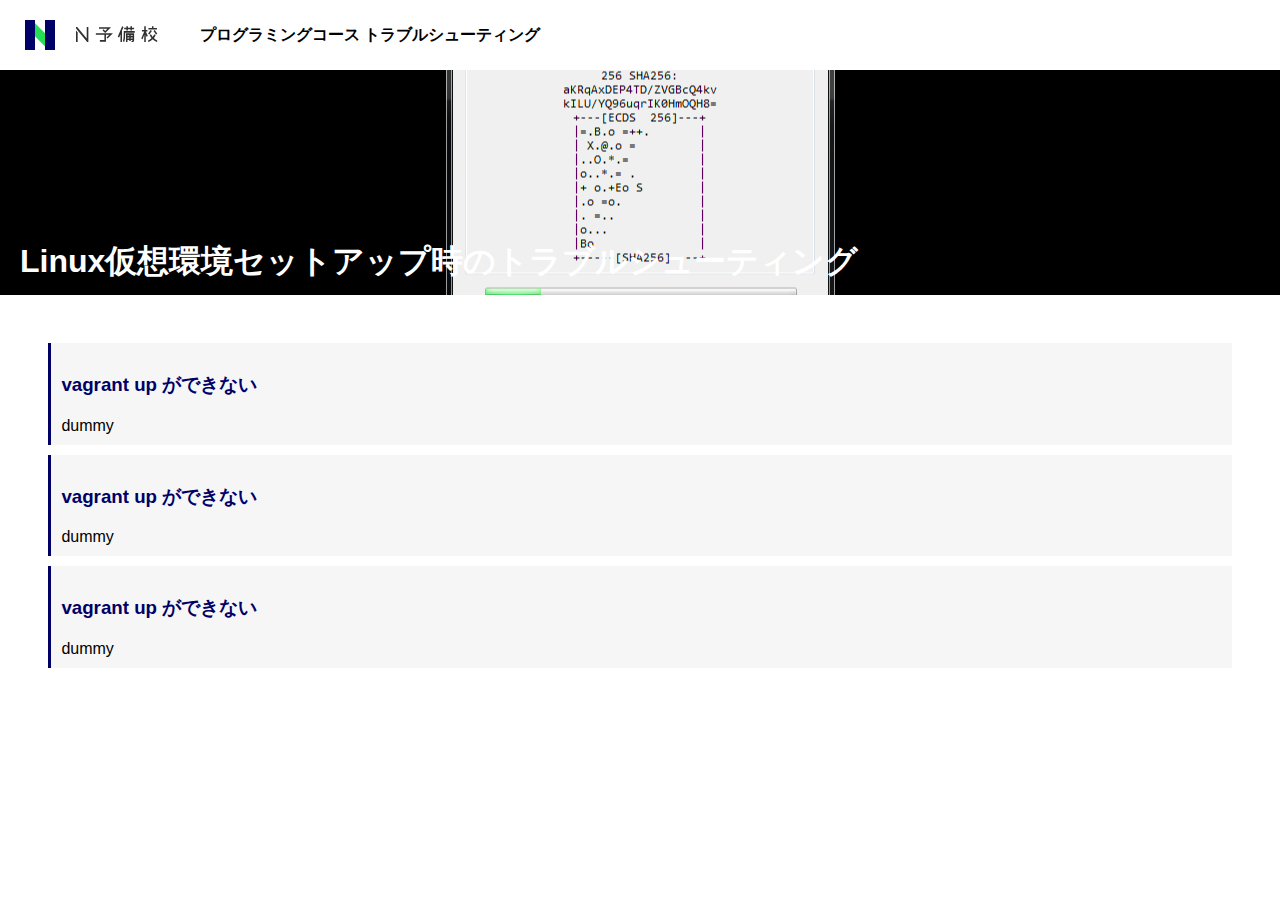
==== vagrant.html @ ff779b0c "initial commit" ====
<!DOCTYPE html>
<html lang="ja">

<head>
    <meta charset="UTF-8">
    <meta name="viewport" content="width=device-width, initial-scale=1.0">
    <meta http-equiv="X-UA-Compatible" content="ie=edge">
    <link rel="stylesheet" href="css/common.css">
    <title>Linux仮想環境セットアップ時のトラブルシューティング - N予備校 プログラミングコース</title>
</head>

<body>
    <div class="contents-container">
        <div class="navbar">
            <div class="logo"></div>
            <div class="navtext">プログラミングコース トラブルシューティング</div>

        </div>

        <div class="header">
            <h2 class="headertext">Linux仮想環境セットアップ時のトラブルシューティング</h2>

        </div>

        <div class="content">
            <div class="case">
                <h3 class="casetitle">vagrant up ができない</h3>
                <span>dummy</span>
            </div>


            <div class="case">
                <h3 class="casetitle">vagrant up ができない</h3>
                <span>dummy</span>
            </div>

            <div class="case">
                <h3 class="casetitle">vagrant up ができない</h3>
                <span>dummy</span>
            </div>
            
        </div>


    </div>

</body>

</html>
---- css/common.css ----
html, body{
    margin: 0px;
}

body{
    font-family: Avenir, 'Open Sans', -apple-system, BlinkMacSystemFont, "Yu Gothic" ,YuGothicM, Meiryo, sans-serif;

}

.navbar{
    height:70px;
    background-color:#fff;
    display: flex;
    align-items:center;
}

.logo{
    width: 200px;
    height:100%;
    background-image: url("../img/n-yobi-logo.svg");
    background-position: center center;
    background-repeat: no-repeat;
    background-size: auto auto;
}

.navtext{
    font-weight: Bold;
}

.header{
    background-image: url("../img/dummy.png");
    height:25vh;
    background-position: center center;
    background-repeat: repeat;  /* TODO: no-repeat */
    position: relative;
}

.headertext{
    color: #fff;
    font-weight: Bold;
    font-size: 200%;
    position: absolute;
    bottom: 5%;
    left: 20px;
    margin: 0px;
}

.content{
    padding:3%;
}

.case{
    background-color: #F6F6F6;
    border-left: #000066 solid 3px;
    padding: 10px;
    margin: 10px;
}

.casetitle{
    color:#000066;

}
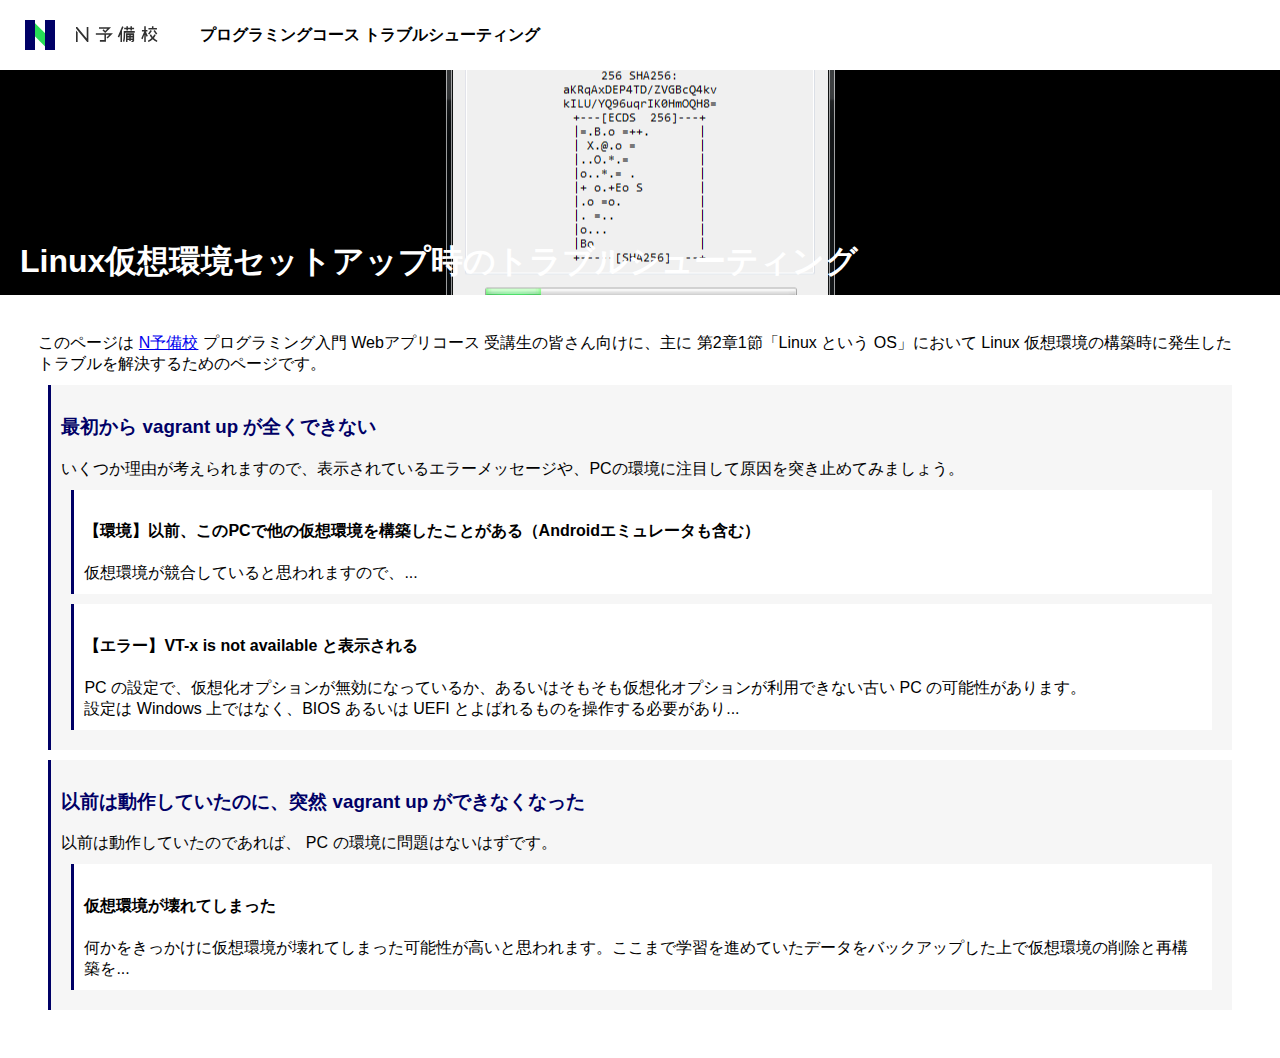
==== commit c88cb08b: "いくつかのケースを少し書き進めた" ====
--- a/vagrant.html
+++ b/vagrant.html
@@ -23,22 +23,38 @@
         </div>
 
         <div class="content">
+
+            <span>このページは <a href="https://www.nnn.ed.nico/pages/programming/">N予備校</a> プログラミング入門 Webアプリコース 受講生の皆さん向けに、主に 第2章1節「Linux という OS」において Linux 仮想環境の構築時に発生したトラブルを解決するためのページです。</span>
+
+
             <div class="case">
-                <h3 class="casetitle">vagrant up ができない</h3>
-                <span>dummy</span>
+                <h3 class="casetitle">最初から vagrant up が全くできない</h3>
+                <span>いくつか理由が考えられますので、表示されているエラーメッセージや、PCの環境に注目して原因を突き止めてみましょう。</span>
+                <div class="casechild">
+                        <h4>【環境】以前、このPCで他の仮想環境を構築したことがある（Androidエミュレータも含む）</h4>
+                        <span>仮想環境が競合していると思われますので、...</span>
+                </div>
+
+                <div class="casechild">
+                        <h4>【エラー】VT-x is not available と表示される</h4>
+                        <span>PC の設定で、仮想化オプションが無効になっているか、あるいはそもそも仮想化オプションが利用できない古い PC の可能性があります。<br>設定は Windows 上ではなく、BIOS あるいは UEFI とよばれるものを操作する必要があり...</span>
+                </div>
+                
             </div>
 
 
             <div class="case">
-                <h3 class="casetitle">vagrant up ができない</h3>
-                <span>dummy</span>
+                <h3 class="casetitle">以前は動作していたのに、突然 vagrant up ができなくなった</h3>
+                <span>以前は動作していたのであれば、 PC の環境に問題はないはずです。</span>
+
+                <div class="casechild">
+                        <h4>仮想環境が壊れてしまった</h4>
+                        <span>何かをきっかけに仮想環境が壊れてしまった可能性が高いと思われます。ここまで学習を進めていたデータをバックアップした上で仮想環境の削除と再構築を...</span>
+                </div>
+
             </div>
 
-            <div class="case">
-                <h3 class="casetitle">vagrant up ができない</h3>
-                <span>dummy</span>
-            </div>
-            
+
         </div>
 
 
--- a/css/common.css
+++ b/css/common.css
@@ -58,5 +58,11 @@
 
 .casetitle{
     color:#000066;
+}
 
+.casechild{
+    background-color: #fff;
+    border-left: #000066 solid 3px;
+    padding: 10px;
+    margin: 10px;
 }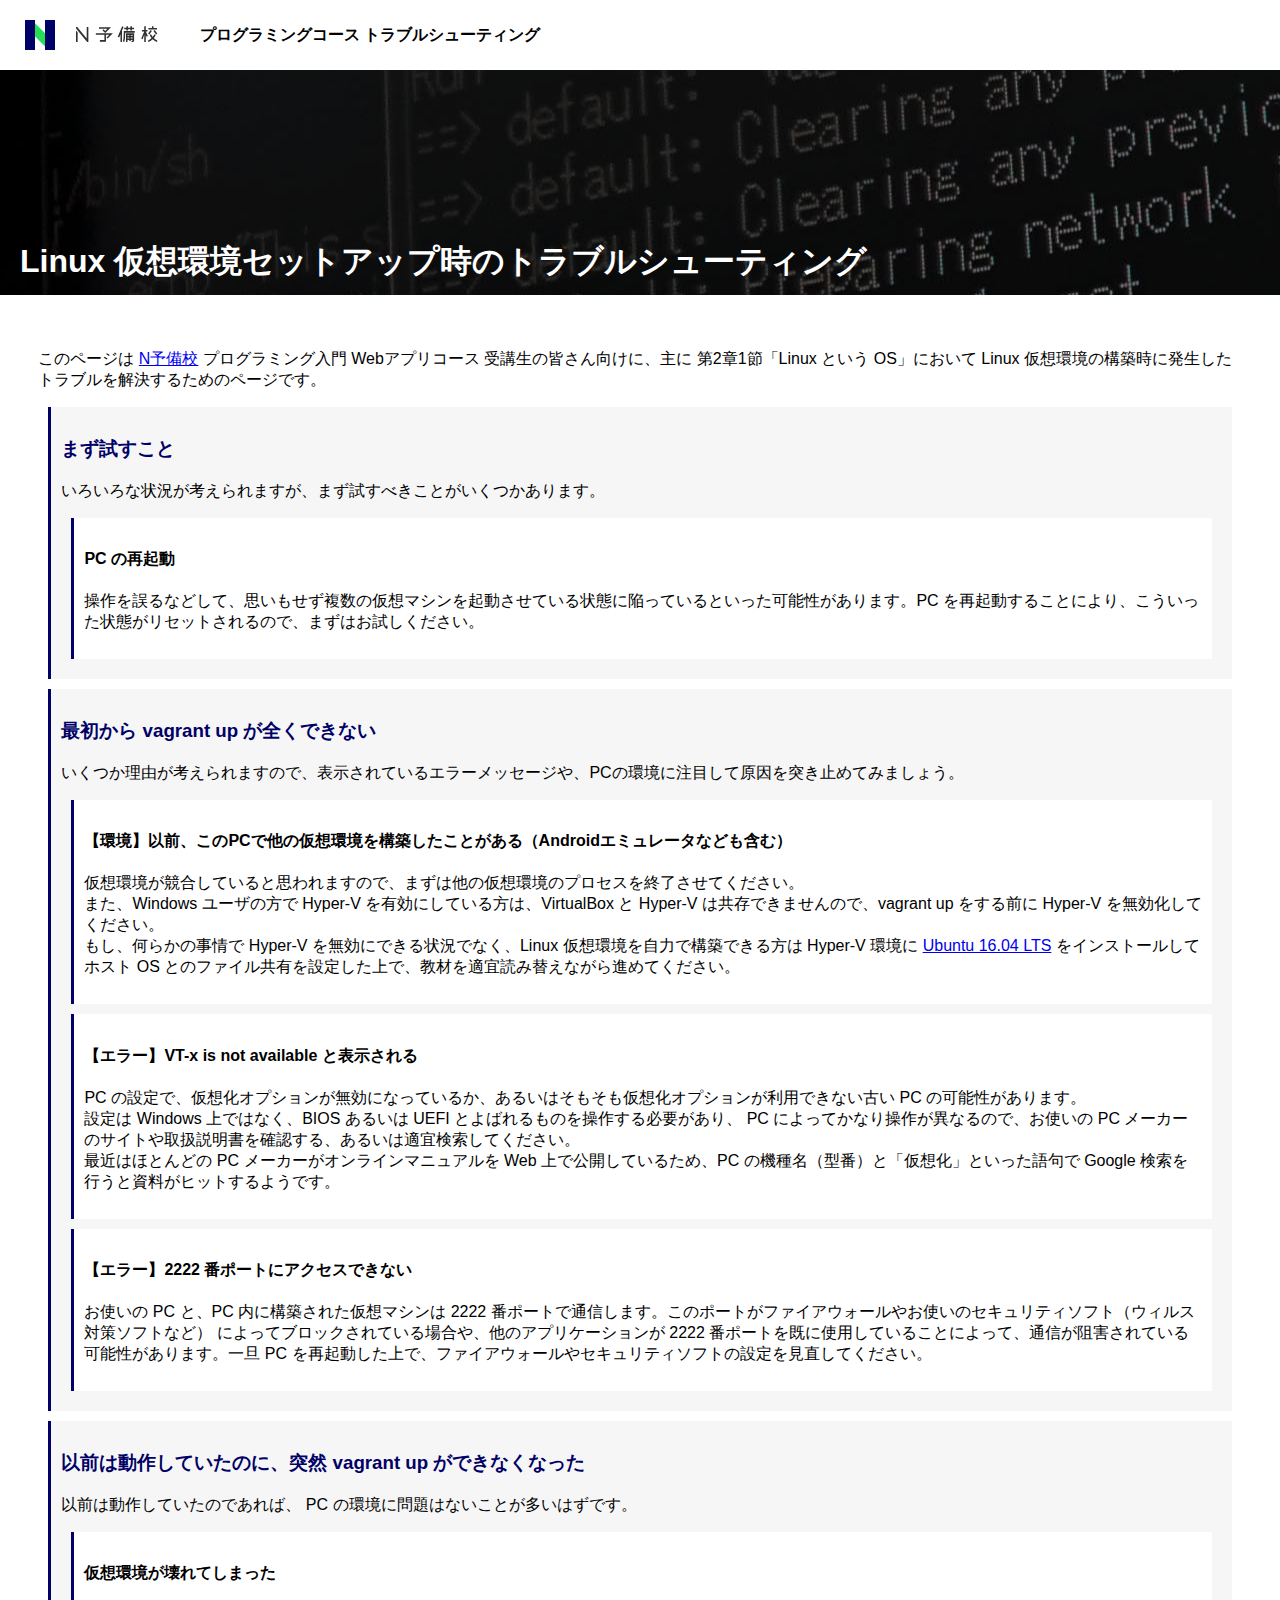
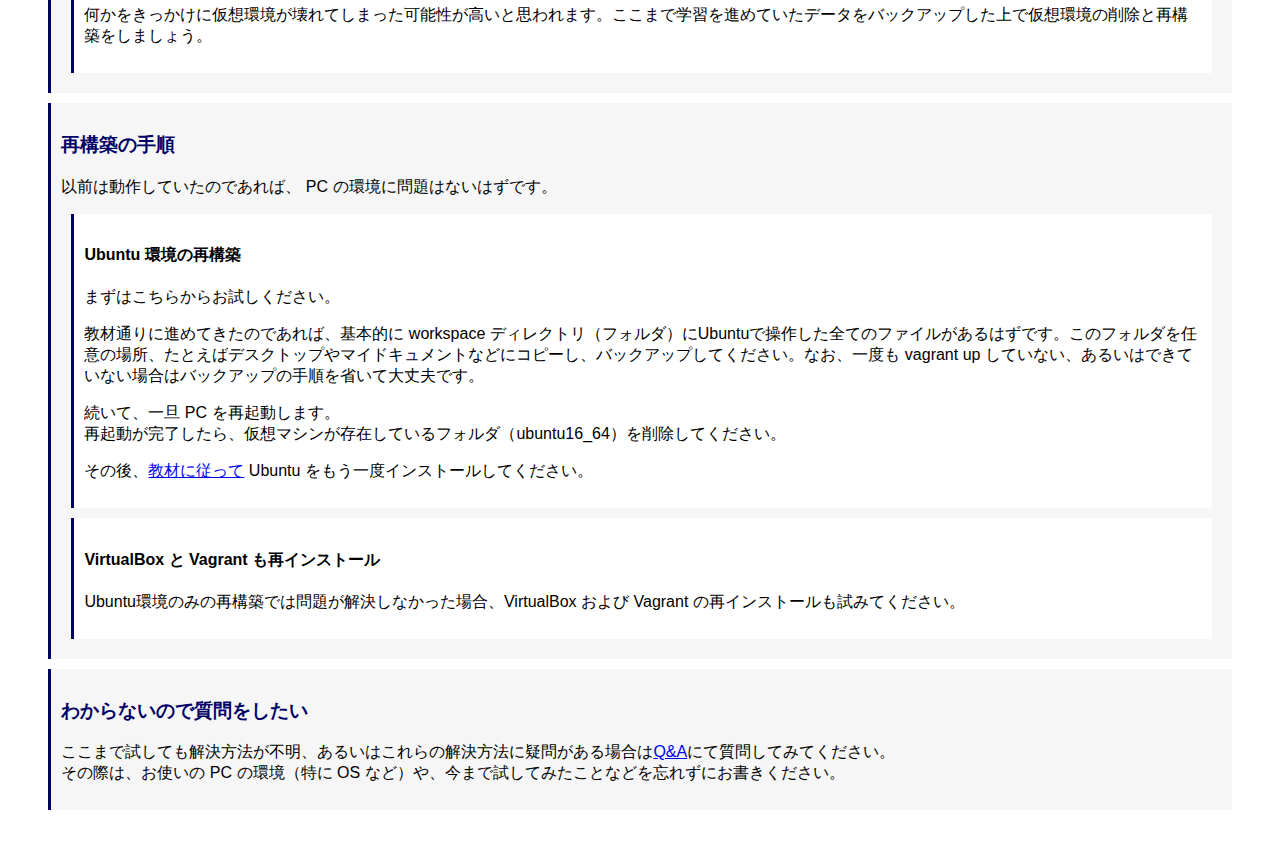
==== commit 2d7ea970: "加筆" ====
--- a/vagrant.html
+++ b/vagrant.html
@@ -14,52 +14,97 @@
         <div class="navbar">
             <div class="logo"></div>
             <div class="navtext">プログラミングコース トラブルシューティング</div>
-
         </div>
 
         <div class="header">
-            <h2 class="headertext">Linux仮想環境セットアップ時のトラブルシューティング</h2>
-
+            <h2 class="headertext">Linux 仮想環境セットアップ時のトラブルシューティング</h2>
         </div>
 
         <div class="content">
 
-            <span>このページは <a href="https://www.nnn.ed.nico/pages/programming/">N予備校</a> プログラミング入門 Webアプリコース 受講生の皆さん向けに、主に 第2章1節「Linux という OS」において Linux 仮想環境の構築時に発生したトラブルを解決するためのページです。</span>
+            <p>このページは
+                <a href="https://www.nnn.ed.nico/pages/programming/">N予備校</a> プログラミング入門 Webアプリコース 受講生の皆さん向けに、主に 第2章1節「Linux という OS」において Linux 仮想環境の構築時に発生したトラブルを解決するためのページです。</p>
 
+            <div class="case">
+                <h3 class="casetitle">まず試すこと</h3>
+                <p>いろいろな状況が考えられますが、まず試すべきことがいくつかあります。</p>
+                <div class="casechild">
+                    <h4>PC の再起動</h4>
+                    <p>操作を誤るなどして、思いもせず複数の仮想マシンを起動させている状態に陥っているといった可能性があります。PC を再起動することにより、こういった状態がリセットされるので、まずはお試しください。</p>
+                </div>
+
+            </div>
 
             <div class="case">
                 <h3 class="casetitle">最初から vagrant up が全くできない</h3>
-                <span>いくつか理由が考えられますので、表示されているエラーメッセージや、PCの環境に注目して原因を突き止めてみましょう。</span>
+                <p>いくつか理由が考えられますので、表示されているエラーメッセージや、PCの環境に注目して原因を突き止めてみましょう。</p>
                 <div class="casechild">
-                        <h4>【環境】以前、このPCで他の仮想環境を構築したことがある（Androidエミュレータも含む）</h4>
-                        <span>仮想環境が競合していると思われますので、...</span>
+                    <h4>【環境】以前、このPCで他の仮想環境を構築したことがある（Androidエミュレータなども含む）</h4>
+                    <p>仮想環境が競合していると思われますので、まずは他の仮想環境のプロセスを終了させてください。
+                        <br> また、Windows ユーザの方で Hyper-V を有効にしている方は、VirtualBox と Hyper-V は共存できませんので、vagrant up をする前に Hyper-V を無効化してください。
+                        <br> もし、何らかの事情で Hyper-V を無効にできる状況でなく、Linux 仮想環境を自力で構築できる方は Hyper-V 環境に
+                        <a href="https://www.ubuntulinux.jp/News/ubuntu1604-ja-remix">Ubuntu 16.04 LTS</a> をインストールしてホスト OS とのファイル共有を設定した上で、教材を適宜読み替えながら進めてください。</p>
+                </div>
+
+
+                <div class="casechild">
+                    <h4>【エラー】VT-x is not available と表示される</h4>
+                    <p>PC の設定で、仮想化オプションが無効になっているか、あるいはそもそも仮想化オプションが利用できない古い PC の可能性があります。
+                        <br>設定は Windows 上ではなく、BIOS あるいは UEFI とよばれるものを操作する必要があり、 PC によってかなり操作が異なるので、お使いの PC メーカーのサイトや取扱説明書を確認する、あるいは適宜検索してください。
+                        <br> 最近はほとんどの PC メーカーがオンラインマニュアルを Web 上で公開しているため、PC の機種名（型番）と「仮想化」といった語句で Google 検索を行うと資料がヒットするようです。</p>
                 </div>
 
                 <div class="casechild">
-                        <h4>【エラー】VT-x is not available と表示される</h4>
-                        <span>PC の設定で、仮想化オプションが無効になっているか、あるいはそもそも仮想化オプションが利用できない古い PC の可能性があります。<br>設定は Windows 上ではなく、BIOS あるいは UEFI とよばれるものを操作する必要があり...</span>
+                    <h4>【エラー】2222 番ポートにアクセスできない</h4>
+                    <p>お使いの PC と、PC 内に構築された仮想マシンは 2222 番ポートで通信します。このポートがファイアウォールやお使いのセキュリティソフト（ウィルス対策ソフトなど） によってブロックされている場合や、他のアプリケーションが 2222 番ポートを既に使用していることによって、通信が阻害されている可能性があります。一旦 PC を再起動した上で、ファイアウォールやセキュリティソフトの設定を見直してください。</p>
                 </div>
-                
+
             </div>
 
 
             <div class="case">
                 <h3 class="casetitle">以前は動作していたのに、突然 vagrant up ができなくなった</h3>
-                <span>以前は動作していたのであれば、 PC の環境に問題はないはずです。</span>
+                <p>以前は動作していたのであれば、 PC の環境に問題はないことが多いはずです。</p>
 
                 <div class="casechild">
-                        <h4>仮想環境が壊れてしまった</h4>
-                        <span>何かをきっかけに仮想環境が壊れてしまった可能性が高いと思われます。ここまで学習を進めていたデータをバックアップした上で仮想環境の削除と再構築を...</span>
+                    <h4>仮想環境が壊れてしまった</h4>
+                    <p>何かをきっかけに仮想環境が壊れてしまった可能性が高いと思われます。ここまで学習を進めていたデータをバックアップした上で仮想環境の削除と再構築をしましょう。</p>
                 </div>
-
             </div>
 
 
+            <div class="case">
+                    <h3 class="casetitle">再構築の手順</h3>
+                    <p>以前は動作していたのであれば、 PC の環境に問題はないはずです。</p>
+    
+                    <div class="casechild">
+                        <h4>Ubuntu 環境の再構築</h4>
+                        <p>まずはこちらからお試しください。</p>
+                        <p>教材通りに進めてきたのであれば、基本的に workspace ディレクトリ（フォルダ）にUbuntuで操作した全てのファイルがあるはずです。このフォルダを任意の場所、たとえばデスクトップやマイドキュメントなどにコピーし、バックアップしてください。なお、一度も vagrant up していない、あるいはできていない場合はバックアップの手順を省いて大丈夫です。
+                        </p>
+    
+                        <p>
+                            続いて、一旦 PC を再起動します。<br>
+                            再起動が完了したら、仮想マシンが存在しているフォルダ（ubuntu16_64）を削除してください。
+                        </p>
+    
+                        <p>その後、<a href="https://www.nnn.ed.nico/contents/guides/1470/content#try-console" target="_blank">教材に従って</a> Ubuntu をもう一度インストールしてください。</p>
+                    </div>
+
+                    <div class="casechild">
+                            <h4>VirtualBox と Vagrant も再インストール</h4>
+                            <p>Ubuntu環境のみの再構築では問題が解決しなかった場合、VirtualBox および Vagrant の再インストールも試みてください。</p>
+                        </div>
+                </div>
+
+                <div class="case">
+                        <h3 class="casetitle">わからないので質問をしたい</h3>
+                        <p>ここまで試しても解決方法が不明、あるいはこれらの解決方法に疑問がある場合は<a href="https://www.nnn.ed.nico/questions">Q&amp;A</a>にて質問してみてください。<br>その際は、お使いの PC の環境（特に OS など）や、今まで試してみたことなどを忘れずにお書きください。</p>
+                    </div>
+
+            
         </div>
-
-
     </div>
-
 </body>
 
 </html>--- a/css/common.css
+++ b/css/common.css
@@ -28,9 +28,9 @@
 }
 
 .header{
-    background-image: url("../img/dummy.png");
+    background-image: url("../img/vagrant-bg.jpg");
     height:25vh;
-    background-position: center center;
+    background-position: center left;
     background-repeat: repeat;  /* TODO: no-repeat */
     position: relative;
 }
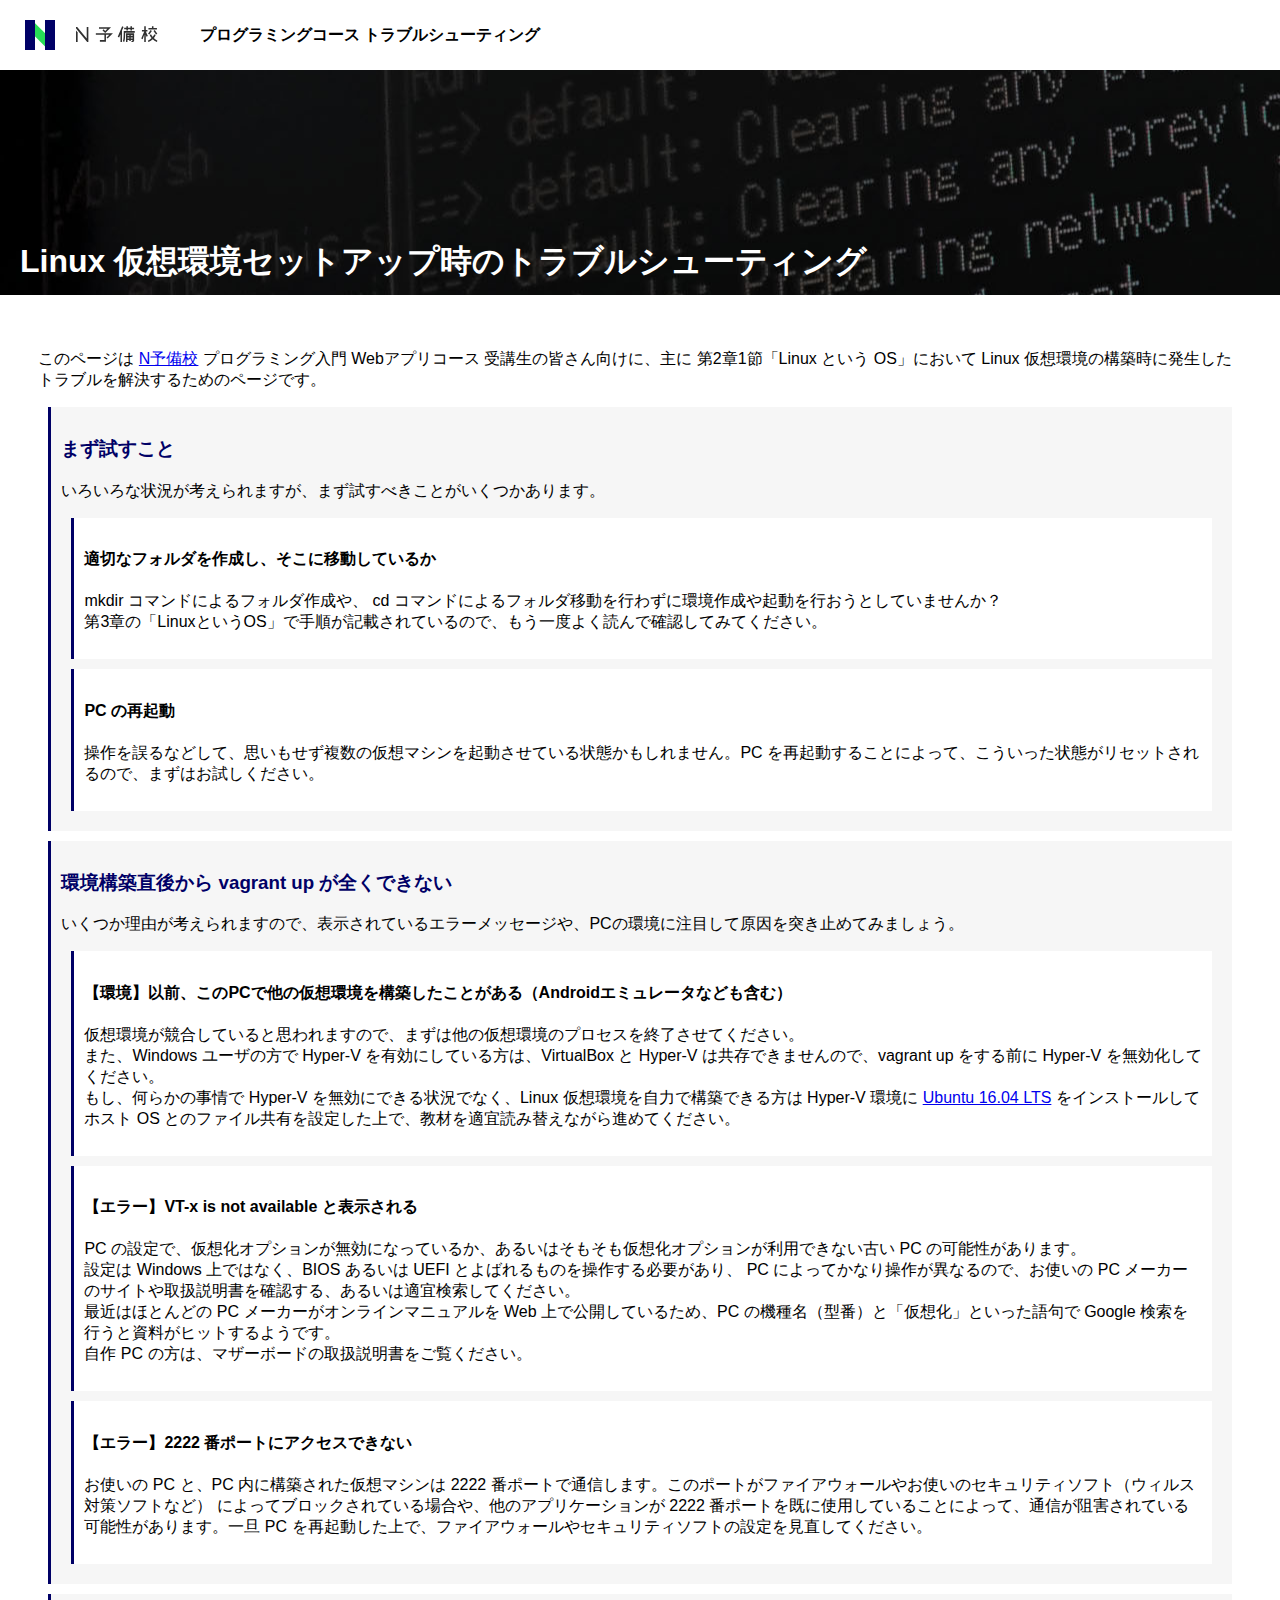
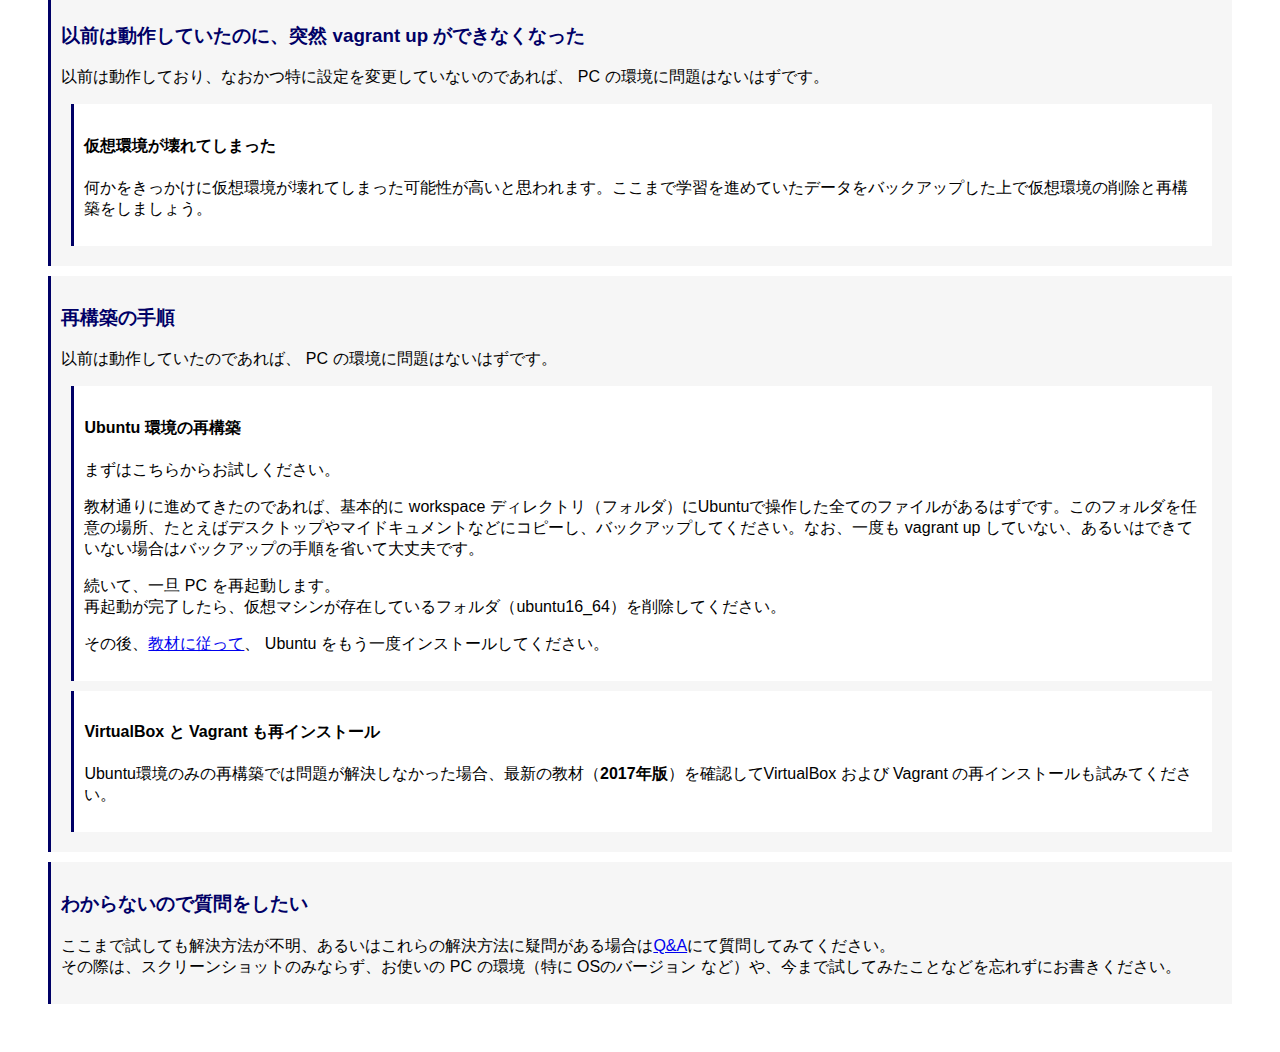
==== commit bf791030: "update" ====
--- a/vagrant.html
+++ b/vagrant.html
@@ -28,30 +28,37 @@
             <div class="case">
                 <h3 class="casetitle">まず試すこと</h3>
                 <p>いろいろな状況が考えられますが、まず試すべきことがいくつかあります。</p>
+                
+                <div class="casechild">
+                    <h4>適切なフォルダを作成し、そこに移動しているか</h4>
+                    <p>mkdir コマンドによるフォルダ作成や、 cd コマンドによるフォルダ移動を行わずに環境作成や起動を行おうとしていませんか？<br>
+                    第3章の「LinuxというOS」で手順が記載されているので、もう一度よく読んで確認してみてください。</p>
+                </div>
+
                 <div class="casechild">
                     <h4>PC の再起動</h4>
-                    <p>操作を誤るなどして、思いもせず複数の仮想マシンを起動させている状態に陥っているといった可能性があります。PC を再起動することにより、こういった状態がリセットされるので、まずはお試しください。</p>
+                    <p>操作を誤るなどして、思いもせず複数の仮想マシンを起動させている状態かもしれません。PC を再起動することによって、こういった状態がリセットされるので、まずはお試しください。</p>
                 </div>
 
             </div>
 
             <div class="case">
-                <h3 class="casetitle">最初から vagrant up が全くできない</h3>
+                <h3 class="casetitle">環境構築直後から vagrant up が全くできない</h3>
                 <p>いくつか理由が考えられますので、表示されているエラーメッセージや、PCの環境に注目して原因を突き止めてみましょう。</p>
                 <div class="casechild">
                     <h4>【環境】以前、このPCで他の仮想環境を構築したことがある（Androidエミュレータなども含む）</h4>
                     <p>仮想環境が競合していると思われますので、まずは他の仮想環境のプロセスを終了させてください。
                         <br> また、Windows ユーザの方で Hyper-V を有効にしている方は、VirtualBox と Hyper-V は共存できませんので、vagrant up をする前に Hyper-V を無効化してください。
                         <br> もし、何らかの事情で Hyper-V を無効にできる状況でなく、Linux 仮想環境を自力で構築できる方は Hyper-V 環境に
-                        <a href="https://www.ubuntulinux.jp/News/ubuntu1604-ja-remix">Ubuntu 16.04 LTS</a> をインストールしてホスト OS とのファイル共有を設定した上で、教材を適宜読み替えながら進めてください。</p>
+                        <a href="https://www.ubuntulinux.jp/News/ubuntu1604-ja-remix" target="_blank">Ubuntu 16.04 LTS</a> をインストールしてホスト OS とのファイル共有を設定した上で、教材を適宜読み替えながら進めてください。</p>
                 </div>
-
 
                 <div class="casechild">
                     <h4>【エラー】VT-x is not available と表示される</h4>
                     <p>PC の設定で、仮想化オプションが無効になっているか、あるいはそもそも仮想化オプションが利用できない古い PC の可能性があります。
                         <br>設定は Windows 上ではなく、BIOS あるいは UEFI とよばれるものを操作する必要があり、 PC によってかなり操作が異なるので、お使いの PC メーカーのサイトや取扱説明書を確認する、あるいは適宜検索してください。
-                        <br> 最近はほとんどの PC メーカーがオンラインマニュアルを Web 上で公開しているため、PC の機種名（型番）と「仮想化」といった語句で Google 検索を行うと資料がヒットするようです。</p>
+                        <br> 最近はほとんどの PC メーカーがオンラインマニュアルを Web 上で公開しているため、PC の機種名（型番）と「仮想化」といった語句で Google 検索を行うと資料がヒットするようです。
+                        <br> 自作 PC の方は、マザーボードの取扱説明書をご覧ください。</p>
                 </div>
 
                 <div class="casechild">
@@ -64,7 +71,7 @@
 
             <div class="case">
                 <h3 class="casetitle">以前は動作していたのに、突然 vagrant up ができなくなった</h3>
-                <p>以前は動作していたのであれば、 PC の環境に問題はないことが多いはずです。</p>
+                <p>以前は動作しており、なおかつ特に設定を変更していないのであれば、 PC の環境に問題はないはずです。</p>
 
                 <div class="casechild">
                     <h4>仮想環境が壊れてしまった</h4>
@@ -88,18 +95,18 @@
                             再起動が完了したら、仮想マシンが存在しているフォルダ（ubuntu16_64）を削除してください。
                         </p>
     
-                        <p>その後、<a href="https://www.nnn.ed.nico/contents/guides/1470/content#try-console" target="_blank">教材に従って</a> Ubuntu をもう一度インストールしてください。</p>
+                        <p>その後、<a href="https://www.nnn.ed.nico/contents/guides/1470/content#try-console" target="_blank">教材に従って</a>、 Ubuntu をもう一度インストールしてください。</p>
                     </div>
 
                     <div class="casechild">
                             <h4>VirtualBox と Vagrant も再インストール</h4>
-                            <p>Ubuntu環境のみの再構築では問題が解決しなかった場合、VirtualBox および Vagrant の再インストールも試みてください。</p>
+                            <p>Ubuntu環境のみの再構築では問題が解決しなかった場合、最新の教材（<b>2017年版</b>）を確認してVirtualBox および Vagrant の再インストールも試みてください。</p>
                         </div>
                 </div>
 
                 <div class="case">
                         <h3 class="casetitle">わからないので質問をしたい</h3>
-                        <p>ここまで試しても解決方法が不明、あるいはこれらの解決方法に疑問がある場合は<a href="https://www.nnn.ed.nico/questions">Q&amp;A</a>にて質問してみてください。<br>その際は、お使いの PC の環境（特に OS など）や、今まで試してみたことなどを忘れずにお書きください。</p>
+                        <p>ここまで試しても解決方法が不明、あるいはこれらの解決方法に疑問がある場合は<a href="https://www.nnn.ed.nico/questions" target="_blank">Q&amp;A</a>にて質問してみてください。<br>その際は、スクリーンショットのみならず、お使いの PC の環境（特に OSのバージョン など）や、今まで試してみたことなどを忘れずにお書きください。</p>
                     </div>
 
             
--- a/css/common.css
+++ b/css/common.css
@@ -1,3 +1,29 @@
+@font-face {
+    font-family: "Yu Gothic";
+    src: local("Yu Gothic Medium");
+    font-weight: 100;
+  }
+  @font-face {
+    font-family: "Yu Gothic";
+    src: local("Yu Gothic Medium");
+    font-weight: 200;
+  }
+  @font-face {
+    font-family: "Yu Gothic";
+    src: local("Yu Gothic Medium");
+    font-weight: 300;
+  }
+  @font-face {
+    font-family: "Yu Gothic";
+    src: local("Yu Gothic Medium");
+    font-weight: 400;
+  }
+  @font-face {
+    font-family: "Yu Gothic";
+    src: local("Yu Gothic Bold");
+    font-weight: bold;
+  }
+  
 html, body{
     margin: 0px;
 }
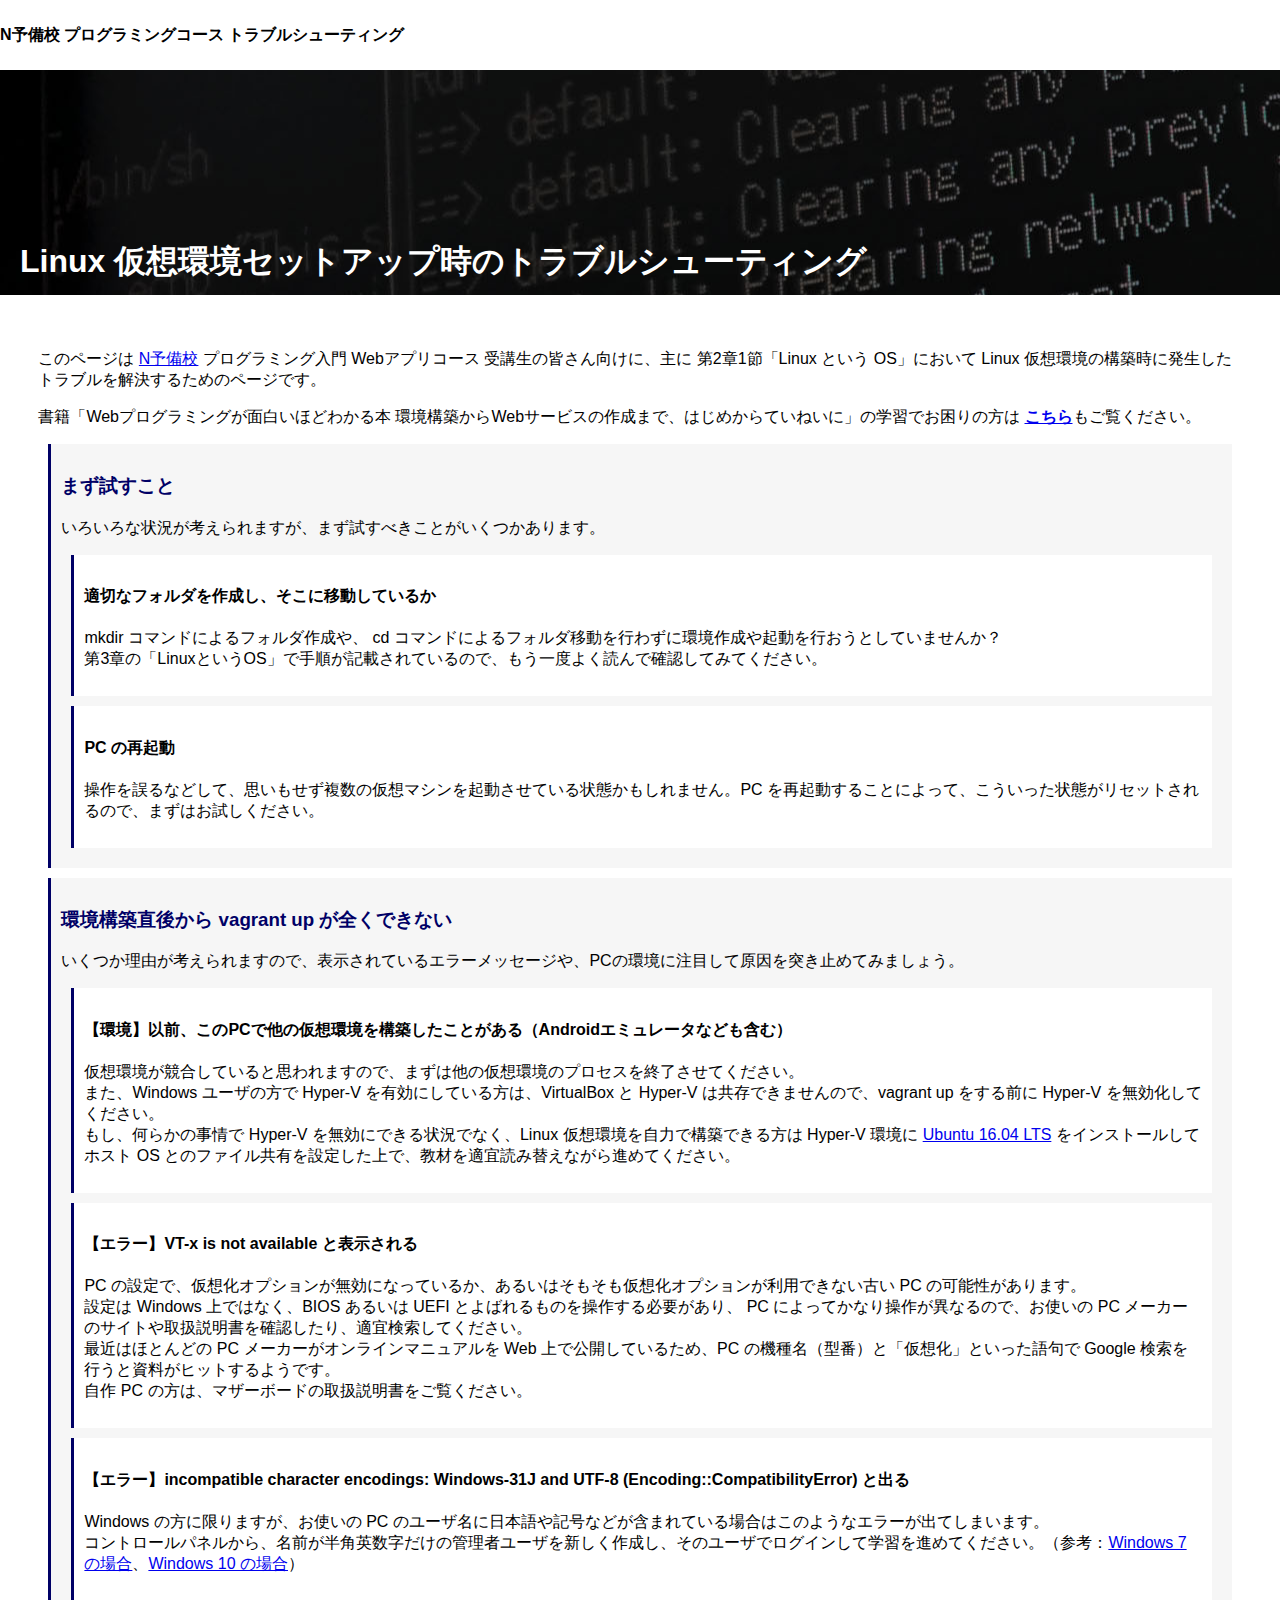
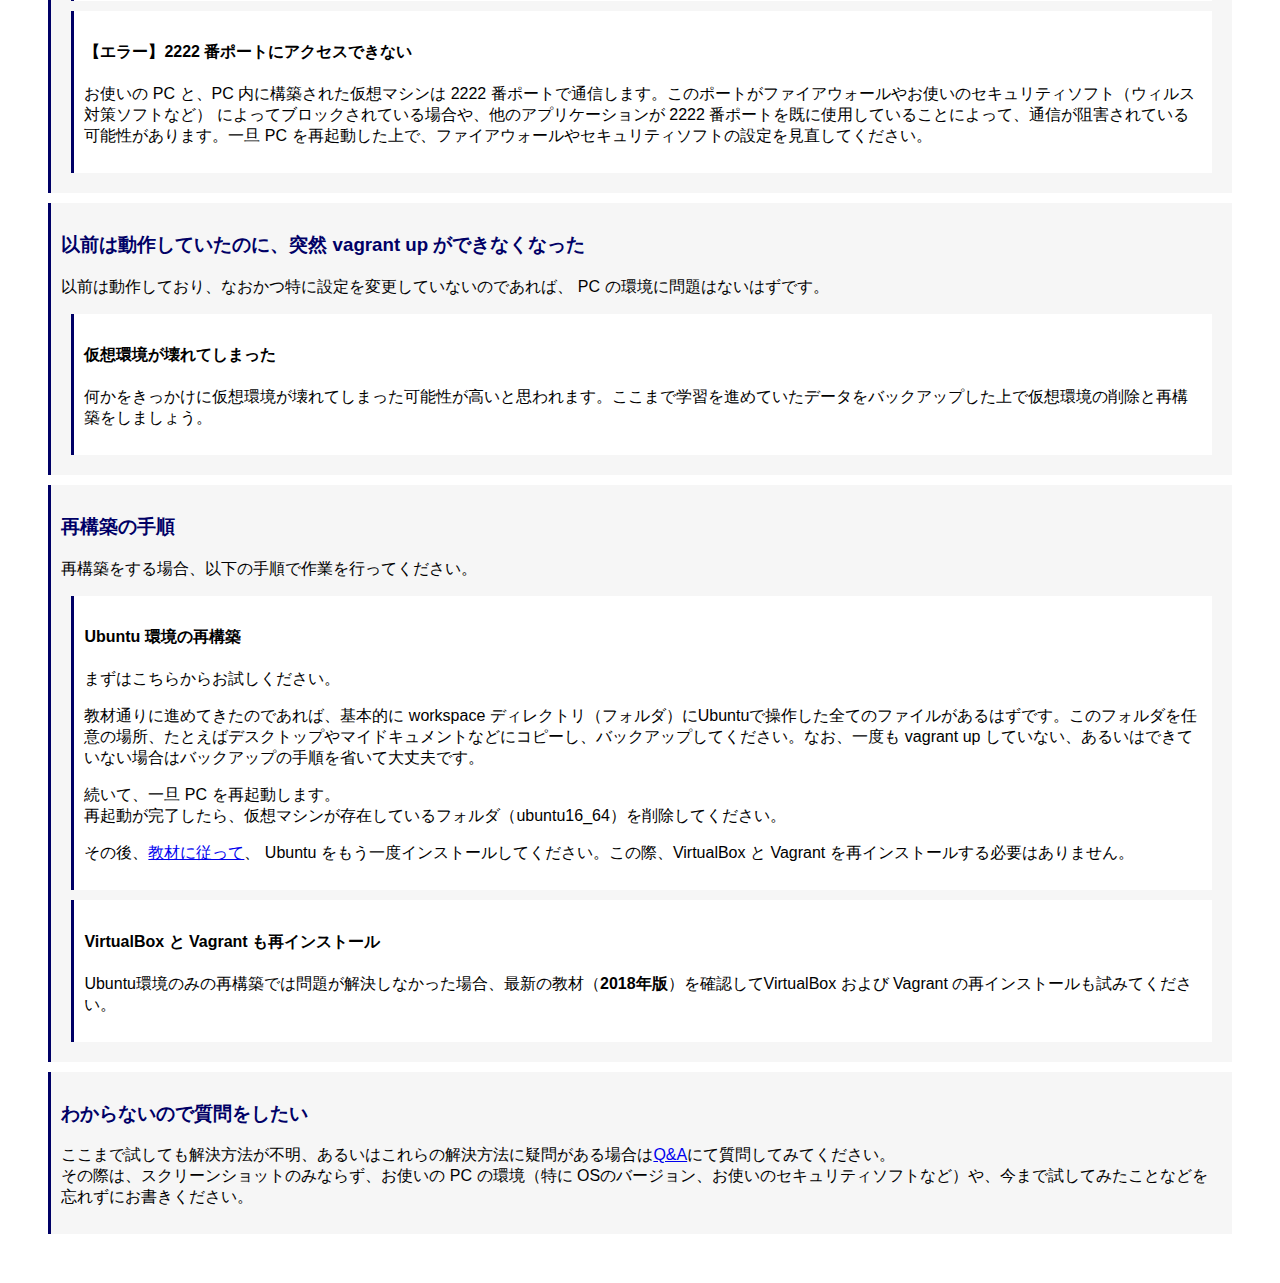
==== commit ac8f8dbe: "2バイト文字列のユーザで発生する不具合について記述" ====
--- a/vagrant.html
+++ b/vagrant.html
@@ -12,11 +12,10 @@
 <body>
     <div class="contents-container">
         <div class="navbar">
-            <div class="logo"></div>
-            <div class="navtext">プログラミングコース トラブルシューティング</div>
+            <div class="navtext">N予備校 <a href="./index.html">プログラミングコース トラブルシューティング</a></div>
         </div>
 
-        <div class="header">
+        <div class="header header-vagrant">
             <h2 class="headertext">Linux 仮想環境セットアップ時のトラブルシューティング</h2>
         </div>
 
@@ -25,6 +24,7 @@
             <p>このページは
                 <a href="https://www.nnn.ed.nico/pages/programming/">N予備校</a> プログラミング入門 Webアプリコース 受講生の皆さん向けに、主に 第2章1節「Linux という OS」において Linux 仮想環境の構築時に発生したトラブルを解決するためのページです。</p>
 
+            <p>書籍「Webプログラミングが面白いほどわかる本 環境構築からWebサービスの作成まで、はじめからていねいに」の学習でお困りの方は <b><a href="./book2-errata.html">こちら</a></b>もご覧ください。</p>
             <div class="case">
                 <h3 class="casetitle">まず試すこと</h3>
                 <p>いろいろな状況が考えられますが、まず試すべきことがいくつかあります。</p>
@@ -56,9 +56,16 @@
                 <div class="casechild">
                     <h4>【エラー】VT-x is not available と表示される</h4>
                     <p>PC の設定で、仮想化オプションが無効になっているか、あるいはそもそも仮想化オプションが利用できない古い PC の可能性があります。
-                        <br>設定は Windows 上ではなく、BIOS あるいは UEFI とよばれるものを操作する必要があり、 PC によってかなり操作が異なるので、お使いの PC メーカーのサイトや取扱説明書を確認する、あるいは適宜検索してください。
+                        <br>設定は Windows 上ではなく、BIOS あるいは UEFI とよばれるものを操作する必要があり、 PC によってかなり操作が異なるので、お使いの PC メーカーのサイトや取扱説明書を確認したり、適宜検索してください。
                         <br> 最近はほとんどの PC メーカーがオンラインマニュアルを Web 上で公開しているため、PC の機種名（型番）と「仮想化」といった語句で Google 検索を行うと資料がヒットするようです。
                         <br> 自作 PC の方は、マザーボードの取扱説明書をご覧ください。</p>
+                </div>
+
+                <div class="casechild">
+                    <h4>【エラー】incompatible character encodings: Windows-31J and UTF-8 (Encoding::CompatibilityError) と出る</h4>
+                    <p>Windows の方に限りますが、お使いの PC のユーザ名に日本語や記号などが含まれている場合はこのようなエラーが出てしまいます。<br>
+                    コントロールパネルから、名前が半角英数字だけの管理者ユーザを新しく作成し、そのユーザでログインして学習を進めてください。（参考：<a href="https://support.hp.com/jp-ja/document/c01967093" target="_blank">Windows 7 の場合</a>、<a href="https://support.microsoft.com/ja-jp/help/4026923/windows-10-create-a-local-user-or-administrator-account" target="_blank">Windows 10 の場合</a>）</p>
+                    
                 </div>
 
                 <div class="casechild">
@@ -82,7 +89,7 @@
 
             <div class="case">
                     <h3 class="casetitle">再構築の手順</h3>
-                    <p>以前は動作していたのであれば、 PC の環境に問題はないはずです。</p>
+                    <p>再構築をする場合、以下の手順で作業を行ってください。</p>
     
                     <div class="casechild">
                         <h4>Ubuntu 環境の再構築</h4>
@@ -95,18 +102,18 @@
                             再起動が完了したら、仮想マシンが存在しているフォルダ（ubuntu16_64）を削除してください。
                         </p>
     
-                        <p>その後、<a href="https://www.nnn.ed.nico/contents/guides/1470/content#try-console" target="_blank">教材に従って</a>、 Ubuntu をもう一度インストールしてください。</p>
+                        <p>その後、<a href="https://www.nnn.ed.nico/contents/guides/1470/content#try-console" target="_blank">教材に従って</a>、 Ubuntu をもう一度インストールしてください。この際、VirtualBox と Vagrant を再インストールする必要はありません。</p>
                     </div>
 
                     <div class="casechild">
                             <h4>VirtualBox と Vagrant も再インストール</h4>
-                            <p>Ubuntu環境のみの再構築では問題が解決しなかった場合、最新の教材（<b>2017年版</b>）を確認してVirtualBox および Vagrant の再インストールも試みてください。</p>
+                            <p>Ubuntu環境のみの再構築では問題が解決しなかった場合、最新の教材（<b>2018年版</b>）を確認してVirtualBox および Vagrant の再インストールも試みてください。</p>
                         </div>
                 </div>
 
                 <div class="case">
                         <h3 class="casetitle">わからないので質問をしたい</h3>
-                        <p>ここまで試しても解決方法が不明、あるいはこれらの解決方法に疑問がある場合は<a href="https://www.nnn.ed.nico/questions" target="_blank">Q&amp;A</a>にて質問してみてください。<br>その際は、スクリーンショットのみならず、お使いの PC の環境（特に OSのバージョン など）や、今まで試してみたことなどを忘れずにお書きください。</p>
+                        <p>ここまで試しても解決方法が不明、あるいはこれらの解決方法に疑問がある場合は<a href="https://www.nnn.ed.nico/questions" target="_blank">Q&amp;A</a>にて質問してみてください。<br>その際は、スクリーンショットのみならず、お使いの PC の環境（特に OSのバージョン、お使いのセキュリティソフトなど）や、今まで試してみたことなどを忘れずにお書きください。</p>
                     </div>
 
             
@@ -114,4 +121,4 @@
     </div>
 </body>
 
-</html>+</html>
--- a/css/common.css
+++ b/css/common.css
@@ -53,6 +53,11 @@
     font-weight: Bold;
 }
 
+.navtext a{
+    color: #000;
+    text-decoration: none;
+}
+
 .header{
     background-image: url("../img/vagrant-bg.jpg");
     height:25vh;
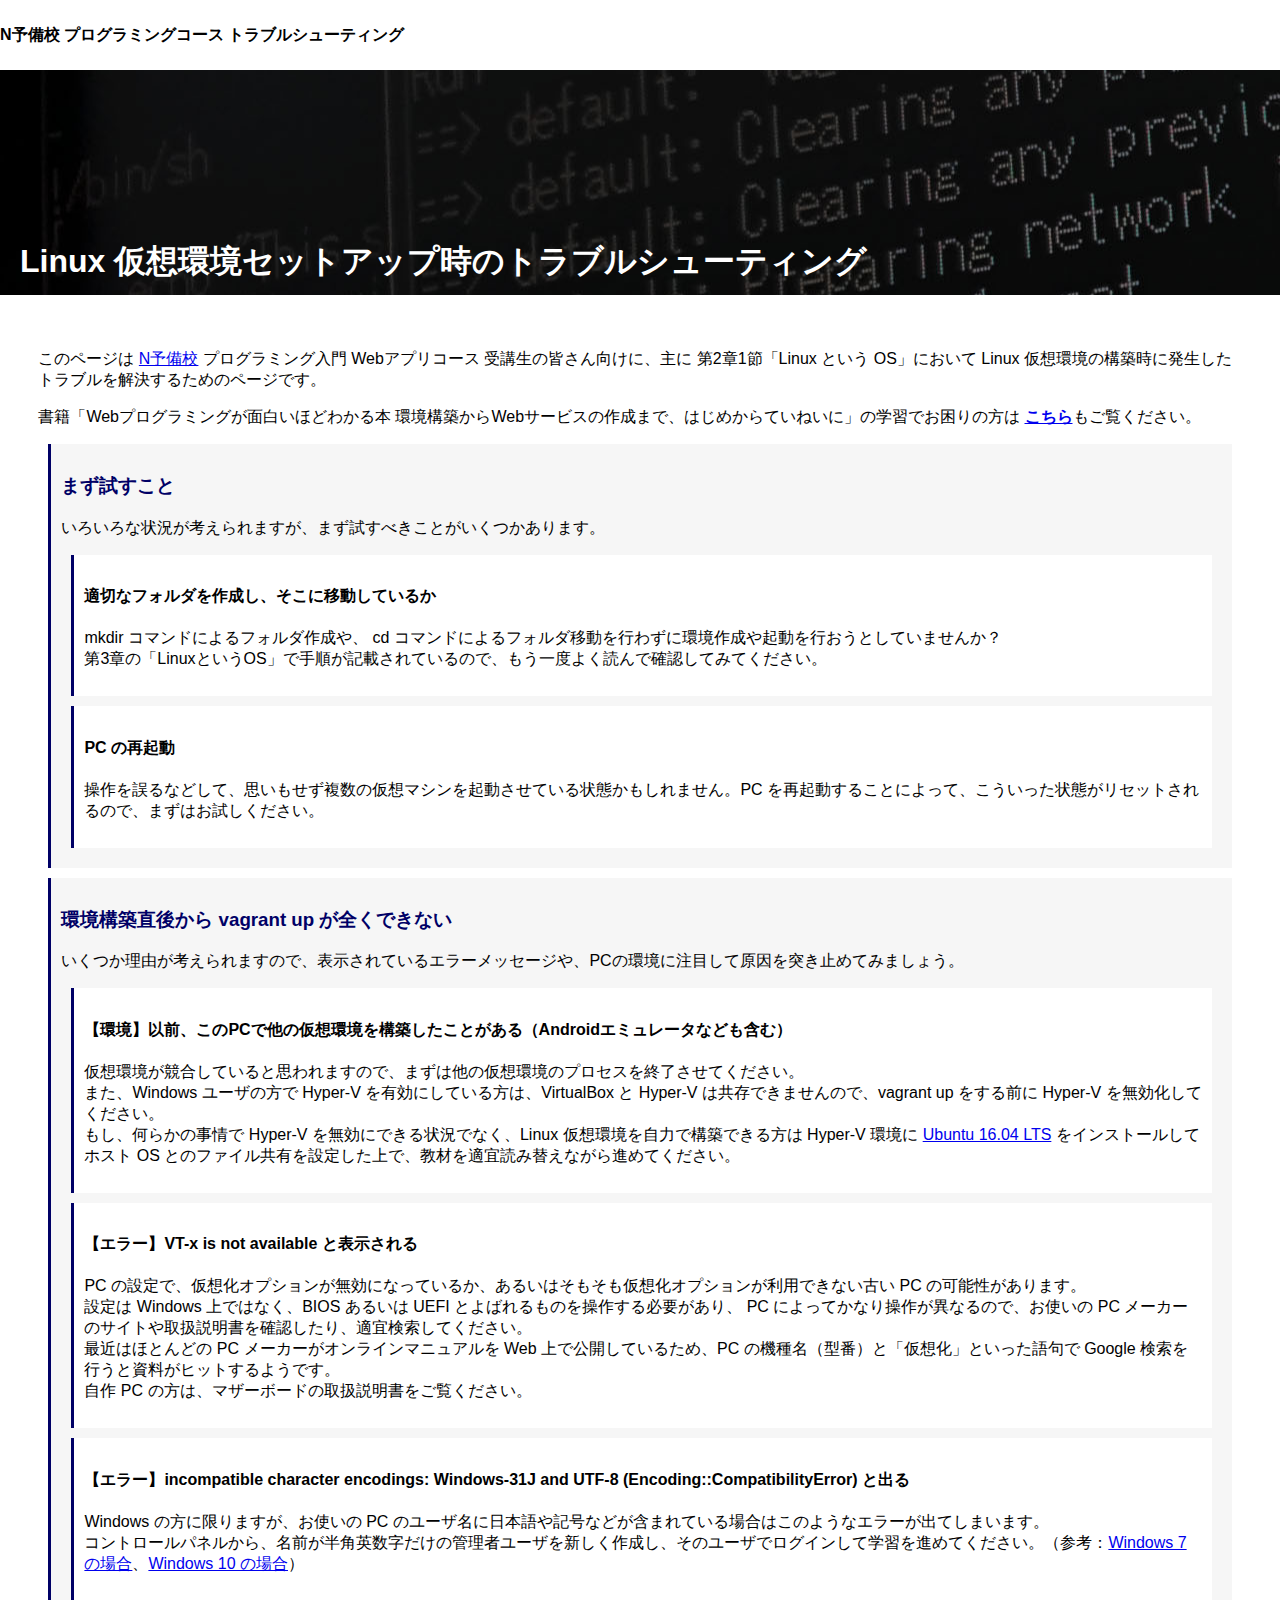
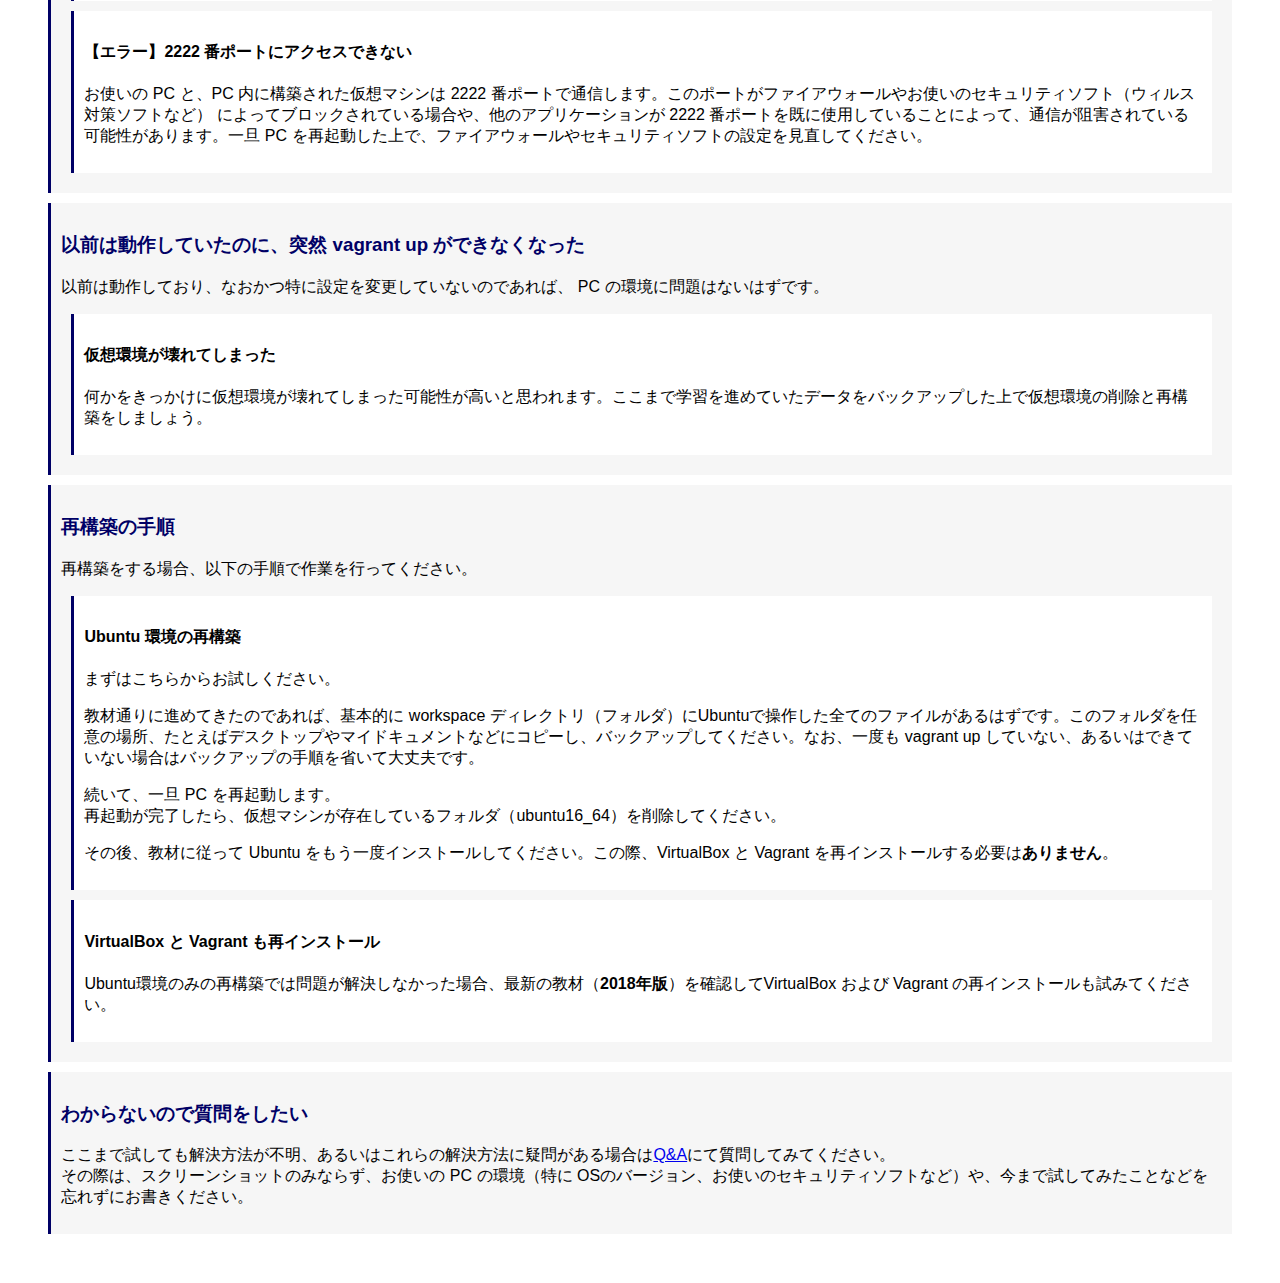
==== commit f5e74c60: "古い教材へのリンクを削除" ====
--- a/vagrant.html
+++ b/vagrant.html
@@ -102,7 +102,7 @@
                             再起動が完了したら、仮想マシンが存在しているフォルダ（ubuntu16_64）を削除してください。
                         </p>
     
-                        <p>その後、<a href="https://www.nnn.ed.nico/contents/guides/1470/content#try-console" target="_blank">教材に従って</a>、 Ubuntu をもう一度インストールしてください。この際、VirtualBox と Vagrant を再インストールする必要はありません。</p>
+                        <p>その後、教材に従って Ubuntu をもう一度インストールしてください。この際、VirtualBox と Vagrant を再インストールする必要は<b>ありません</b>。</p>
                     </div>
 
                     <div class="casechild">
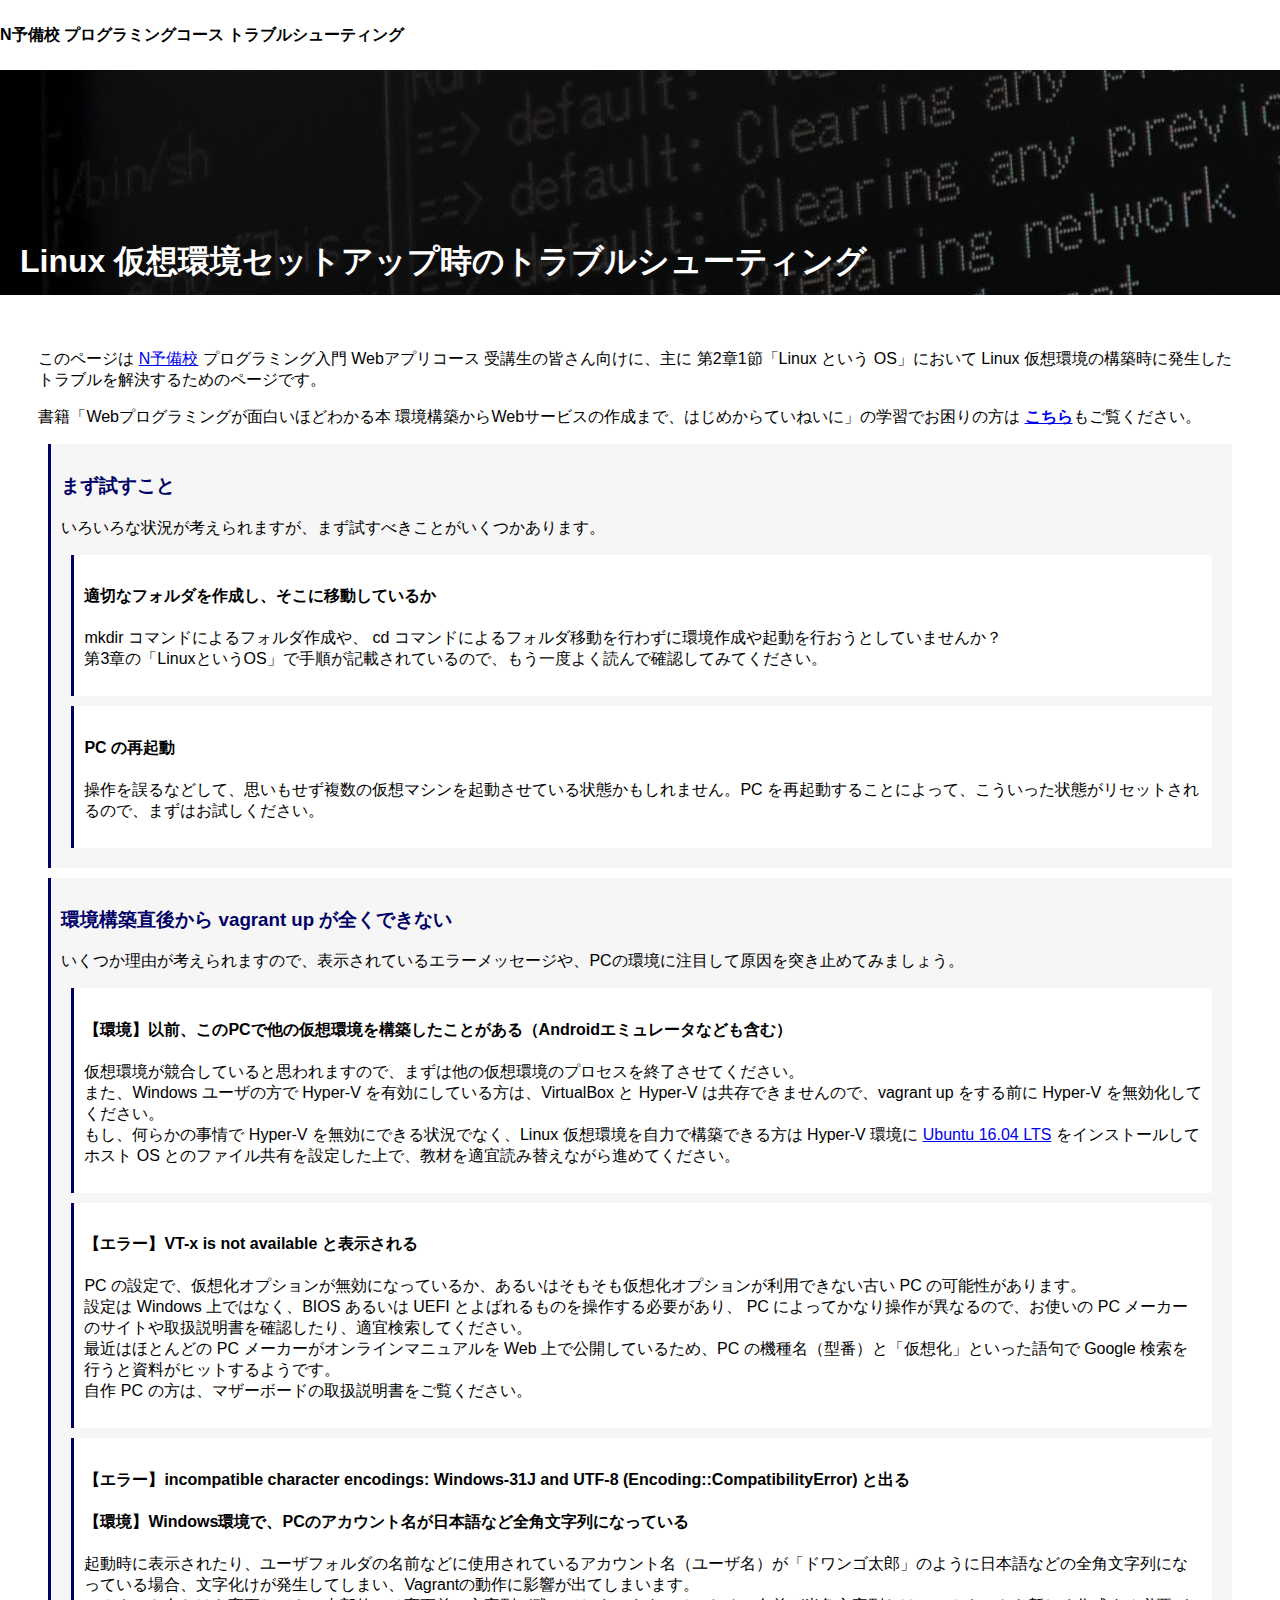
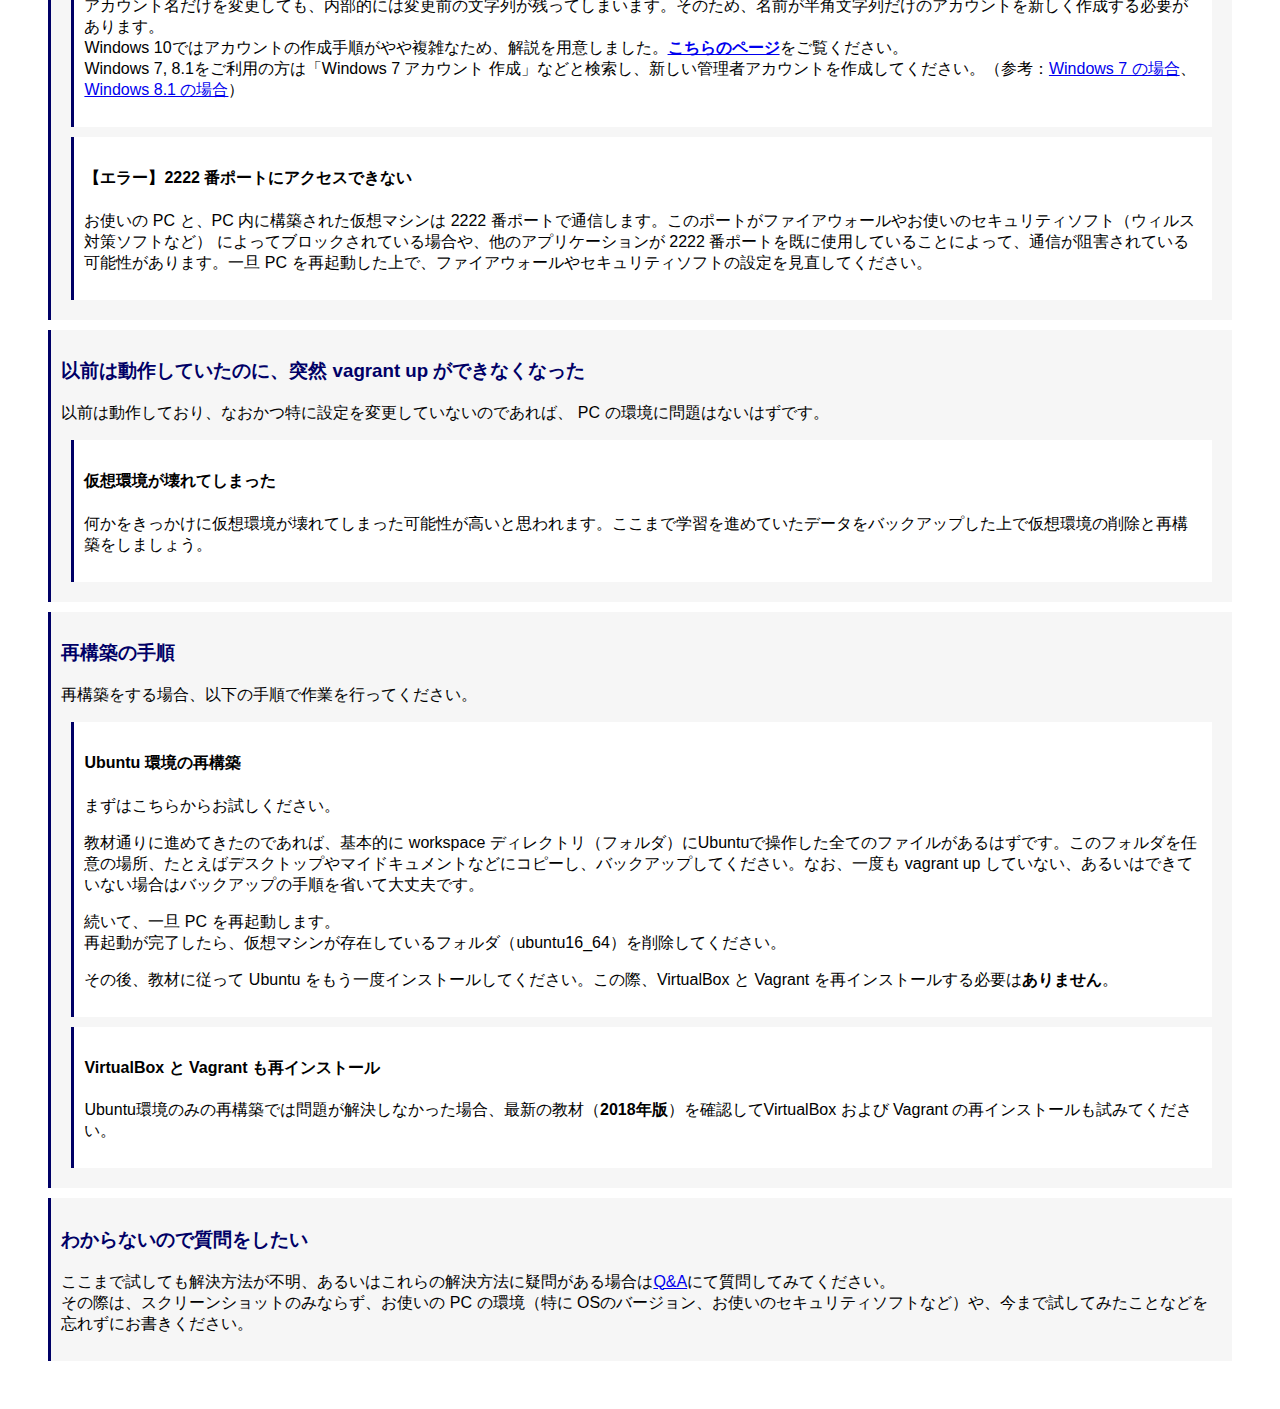
==== commit f00c7830: "説明文を修正" ====
--- a/vagrant.html
+++ b/vagrant.html
@@ -45,6 +45,7 @@
             <div class="case">
                 <h3 class="casetitle">環境構築直後から vagrant up が全くできない</h3>
                 <p>いくつか理由が考えられますので、表示されているエラーメッセージや、PCの環境に注目して原因を突き止めてみましょう。</p>
+
                 <div class="casechild">
                     <h4>【環境】以前、このPCで他の仮想環境を構築したことがある（Androidエミュレータなども含む）</h4>
                     <p>仮想環境が競合していると思われますので、まずは他の仮想環境のプロセスを終了させてください。
@@ -63,8 +64,12 @@
 
                 <div class="casechild">
                     <h4>【エラー】incompatible character encodings: Windows-31J and UTF-8 (Encoding::CompatibilityError) と出る</h4>
-                    <p>Windows の方に限りますが、お使いの PC のユーザ名に日本語や記号などが含まれている場合はこのようなエラーが出てしまいます。<br>
-                    コントロールパネルから、名前が半角英数字だけの管理者ユーザを新しく作成し、そのユーザでログインして学習を進めてください。（参考：<a href="https://support.hp.com/jp-ja/document/c01967093" target="_blank">Windows 7 の場合</a>、<a href="https://support.microsoft.com/ja-jp/help/4026923/windows-10-create-a-local-user-or-administrator-account" target="_blank">Windows 10 の場合</a>）</p>
+                    <h4>【環境】Windows環境で、PCのアカウント名が日本語など全角文字列になっている</h4>
+                    <p>起動時に表示されたり、ユーザフォルダの名前などに使用されているアカウント名（ユーザ名）が「ドワンゴ太郎」のように日本語などの全角文字列になっている場合、文字化けが発生してしまい、Vagrantの動作に影響が出てしまいます。<br>
+                        アカウント名だけを変更しても、内部的には変更前の文字列が残ってしまいます。そのため、名前が半角文字列だけのアカウントを新しく作成する必要があります。
+                        <br>
+                        Windows 10ではアカウントの作成手順がやや複雑なため、解説を用意しました。<b><a href="./win10-add-user.html">こちらのページ</a></b>をご覧ください。<br>
+                        Windows 7, 8.1をご利用の方は「Windows 7 アカウント 作成」などと検索し、新しい管理者アカウントを作成してください。（参考：<a href="https://support.hp.com/jp-ja/document/c01967093" target="_blank">Windows 7 の場合</a>、<a href="http://121ware.com/qasearch/1007/app/servlet/qadoc?QID=015930#a02" target="_blank">Windows 8.1 の場合</a>）</p>
                     
                 </div>
 
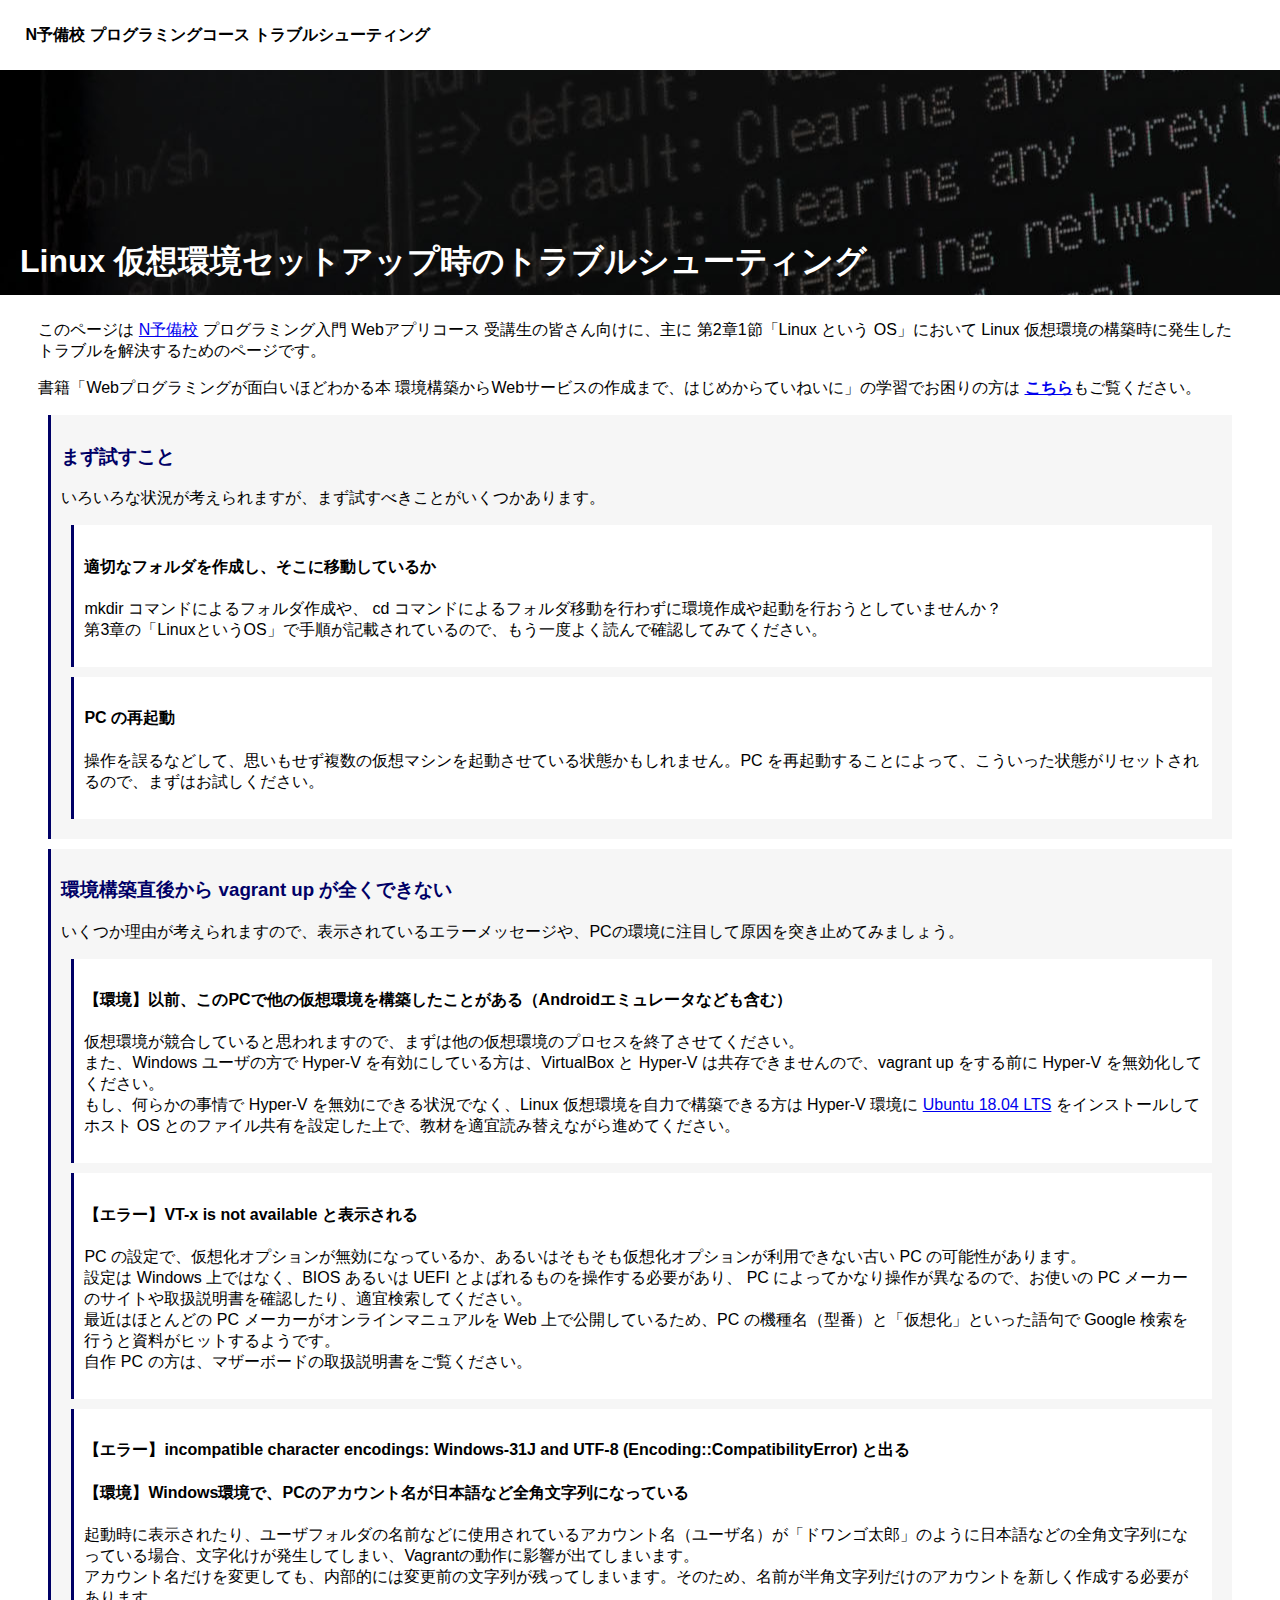
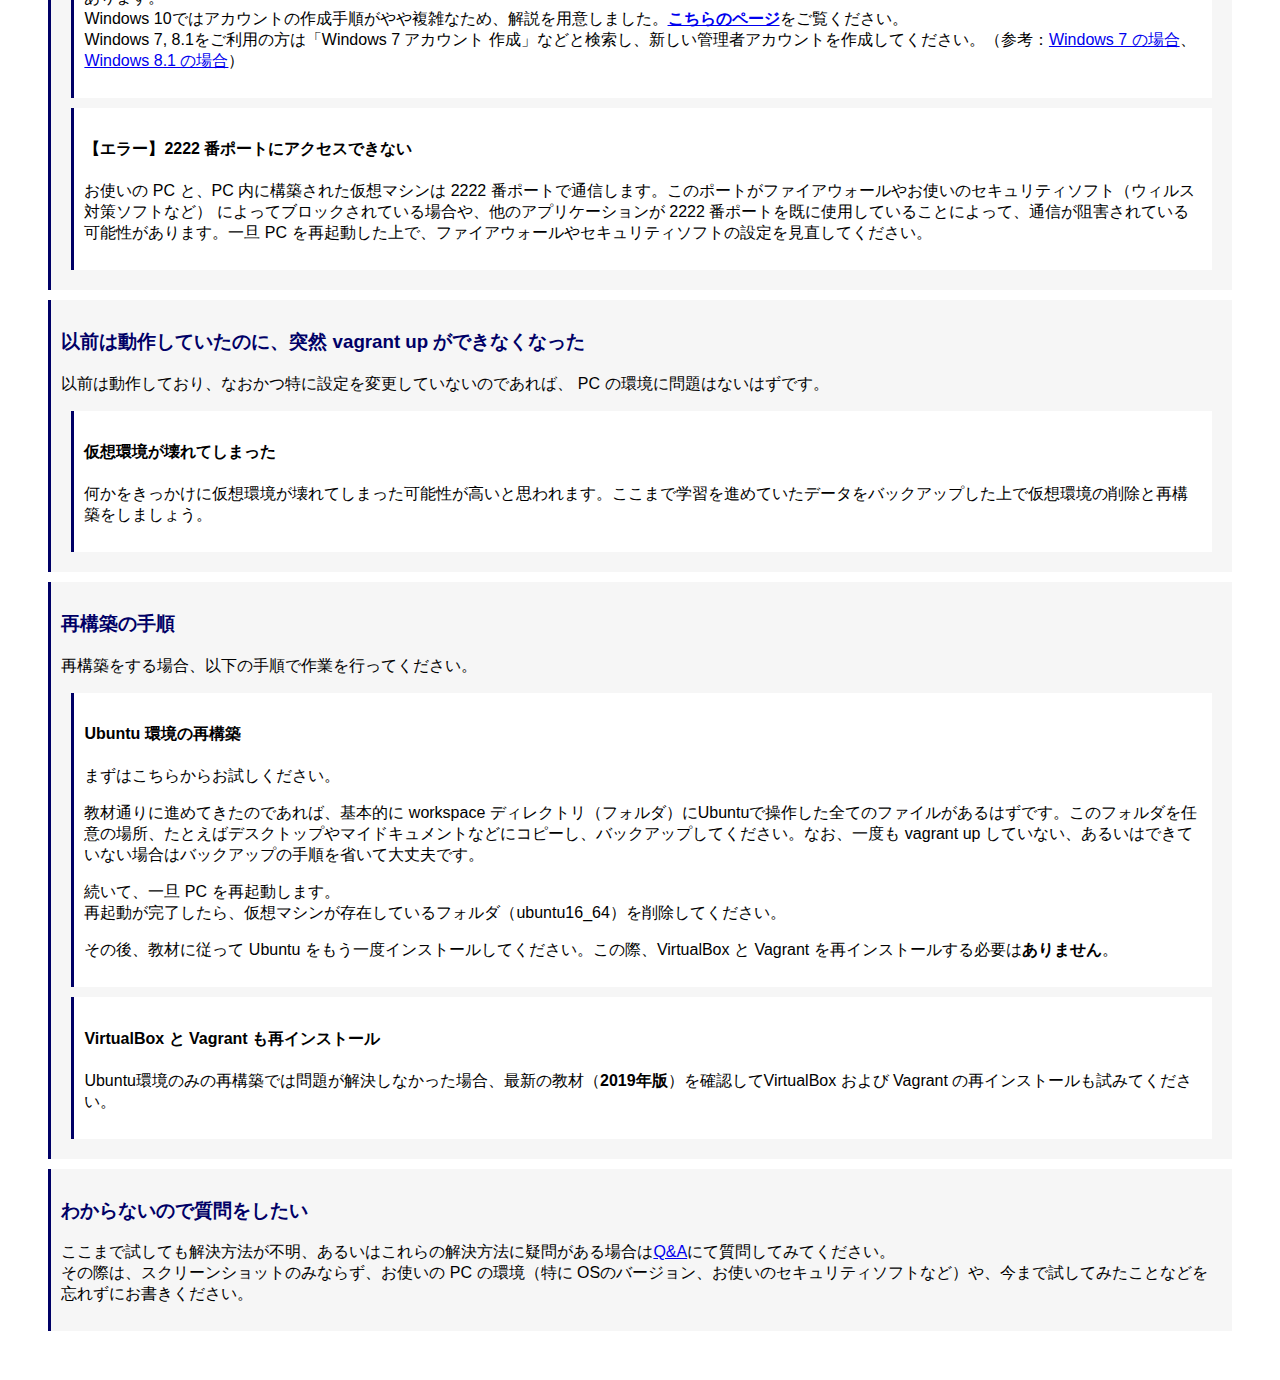
==== commit b725b6e3: "Vagrant関連 2019に" ====
--- a/vagrant.html
+++ b/vagrant.html
@@ -51,7 +51,7 @@
                     <p>仮想環境が競合していると思われますので、まずは他の仮想環境のプロセスを終了させてください。
                         <br> また、Windows ユーザの方で Hyper-V を有効にしている方は、VirtualBox と Hyper-V は共存できませんので、vagrant up をする前に Hyper-V を無効化してください。
                         <br> もし、何らかの事情で Hyper-V を無効にできる状況でなく、Linux 仮想環境を自力で構築できる方は Hyper-V 環境に
-                        <a href="https://www.ubuntulinux.jp/News/ubuntu1604-ja-remix" target="_blank">Ubuntu 16.04 LTS</a> をインストールしてホスト OS とのファイル共有を設定した上で、教材を適宜読み替えながら進めてください。</p>
+                        <a href="https://www.ubuntulinux.jp/News/ubuntu1804-ja-remix" target="_blank">Ubuntu 18.04 LTS</a> をインストールしてホスト OS とのファイル共有を設定した上で、教材を適宜読み替えながら進めてください。</p>
                 </div>
 
                 <div class="casechild">
@@ -112,7 +112,7 @@
 
                     <div class="casechild">
                             <h4>VirtualBox と Vagrant も再インストール</h4>
-                            <p>Ubuntu環境のみの再構築では問題が解決しなかった場合、最新の教材（<b>2018年版</b>）を確認してVirtualBox および Vagrant の再インストールも試みてください。</p>
+                            <p>Ubuntu環境のみの再構築では問題が解決しなかった場合、最新の教材（<b>2019年版</b>）を確認してVirtualBox および Vagrant の再インストールも試みてください。</p>
                         </div>
                 </div>
 
--- a/css/common.css
+++ b/css/common.css
@@ -1,36 +1,14 @@
-@font-face {
-    font-family: "Yu Gothic";
-    src: local("Yu Gothic Medium");
-    font-weight: 100;
-  }
-  @font-face {
-    font-family: "Yu Gothic";
-    src: local("Yu Gothic Medium");
-    font-weight: 200;
-  }
-  @font-face {
-    font-family: "Yu Gothic";
-    src: local("Yu Gothic Medium");
-    font-weight: 300;
-  }
-  @font-face {
-    font-family: "Yu Gothic";
-    src: local("Yu Gothic Medium");
-    font-weight: 400;
-  }
-  @font-face {
-    font-family: "Yu Gothic";
-    src: local("Yu Gothic Bold");
-    font-weight: bold;
-  }
-  
 html, body{
     margin: 0px;
 }
 
 body{
-    font-family: Avenir, 'Open Sans', -apple-system, BlinkMacSystemFont, "Yu Gothic" ,YuGothicM, Meiryo, sans-serif;
+    font-family: Avenir, 'Open Sans', -apple-system, BlinkMacSystemFont, "游ゴシック", "Yu Gothic" ,"游ゴシック体", YuGothic, Meiryo, sans-serif;
+    font-weight: 500;
+}
 
+img{
+    max-width: 75vw;
 }
 
 .navbar{
@@ -51,6 +29,7 @@
 
 .navtext{
     font-weight: Bold;
+    margin-left: 2vw;
 }
 
 .navtext a{
@@ -59,7 +38,6 @@
 }
 
 .header{
-    background-image: url("../img/vagrant-bg.jpg");
     height:25vh;
     background-position: center left;
     background-repeat: repeat;  /* TODO: no-repeat */
@@ -76,8 +54,18 @@
     margin: 0px;
 }
 
+.header-vagrant{
+    background-image: url("../img/vagrant-bg.jpg");
+}
+
+.header-keyboard{
+    background-image: url("../img/keyboard-bg.jpg");
+    background-size: cover;
+}
+
 .content{
     padding:3%;
+    padding-top:1vh;
 }
 
 .case{
